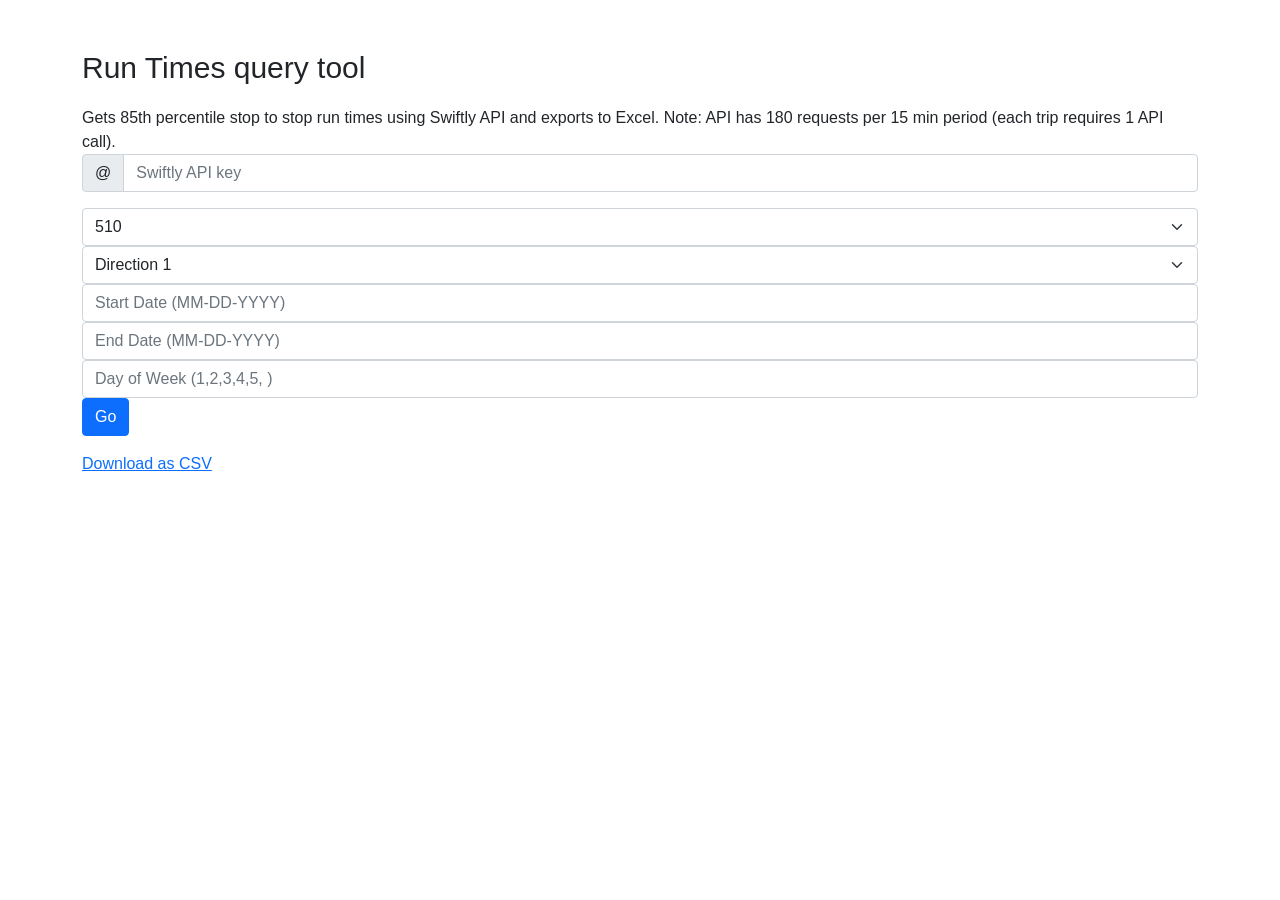
==== RunTimes/index.html @ 8a390b47 "run times first version Run times API tool, 85th percentile of run times." ====
<!DOCTYPE html>


<html>
  <head>
    <title>Run Times</title>
    <meta name="viewport" content="initial-scale=1.0, user-scalable=no">
    <meta charset="utf-8">
    <link rel="stylesheet" type="text/css" href="css/bootstrap.min.css">
    <link rel="stylesheet" type="text/css" href="css/style.css">
    
  </head>
  <body>
  
  <div class="container">
      <h1>Run Times query tool</h1>
	  Gets 85th percentile stop to stop run times using Swiftly API and exports to Excel.
	  Note: API has 180 requests per 15 min period (each trip requires 1 API call).
      <div class="menus">
		<div class="input-group mb-3">
			<span class="input-group-text" id="basic-addon1">@</span>
			<input type="text" id="swiftlyapikey" class="form-control" placeholder="Swiftly API key" aria-label="swiftlyapikey" aria-describedby="basic-addon1">
		</div>
		
		<select class="form-select" aria-label="Route" id="select-route">
			<option value="510" selected>510</option>
			<option value="511">511</option>
			<option value="512">512</option>
			<option value="513">513</option>
			<option value="522">522</option>
			<option value="532">532</option>
			<option value="535">532</option>

			<option value="542">542</option>
			<option value="545">545</option>
			<option value="550">550</option>
			<option value="554">554</option>
			<option value="556">556</option>
			<option value="560">560</option>
			<option value="566">566</option>
			<option value="574">574</option>
			<option value="577">577</option>
			<option value="578">578</option>
			<option value="580">580</option>
			<option value="586">586</option>
			<option value="590">590</option>
			<option value="592">592</option>
			<option value="594">594</option>
			<option value="595">595</option>
			<option value="596">596</option>
		  </select>
		  
		  
			<select class="form-select" aria-label="Direction" id="select-direction">
				<option value="1" selected>Direction 1</option>
				<option value="0">Direction 0</option>
			</select>
		
  
			<input class="form-control" id="datestart" type="text" placeholder="Start Date (MM-DD-YYYY)" aria-label="Start Date" required>

			<input class="form-control" id="dateend" type="text" placeholder="End Date (MM-DD-YYYY)" aria-label="End Date" required>


			<input class="form-control" id="daysofweek" type="text" placeholder="Day of Week (1,2,3,4,5, )" aria-label="DOW" required>
			
			<button class="btn btn-primary" type="submit" onClick="getUserInputs()">Go</button>
	 

			
		  
	  </div>
	  
      
	  
	  <div class="tablearea">
	  	<div class="status"></div>
	  	<table id="datatable" class="table table-hover"></table>
	  
	  </div>
	  
	<a href="#" onclick="download_table_as_csv('datatable',',');">Download as CSV</a>
	  
  </div>

    <script src="js/jquery-3.6.0.min.js"></script>
    <script src="js/bootstrap.min.js"></script>
     <script src="js/moment.min.js"></script>
    <script src="js/d3.min.js"></script>
 	<script src="js/scripts.js"></script>
  </body>
</html>
---- RunTimes/css/style.css ----
body {
  font-family: 'Roboto', sans-serif;
}

h1 {
  font-weight: 100;
  font-size: 30px;
  margin-top: 50px;
  margin-bottom: 20px;
}

h1 .divider {
	margin: 0 8px;
}

h1 .sub-headline {
	color: #888;
	font-weight: 300;
}


#map{
	width: 100%;
	height: 600px;	
}
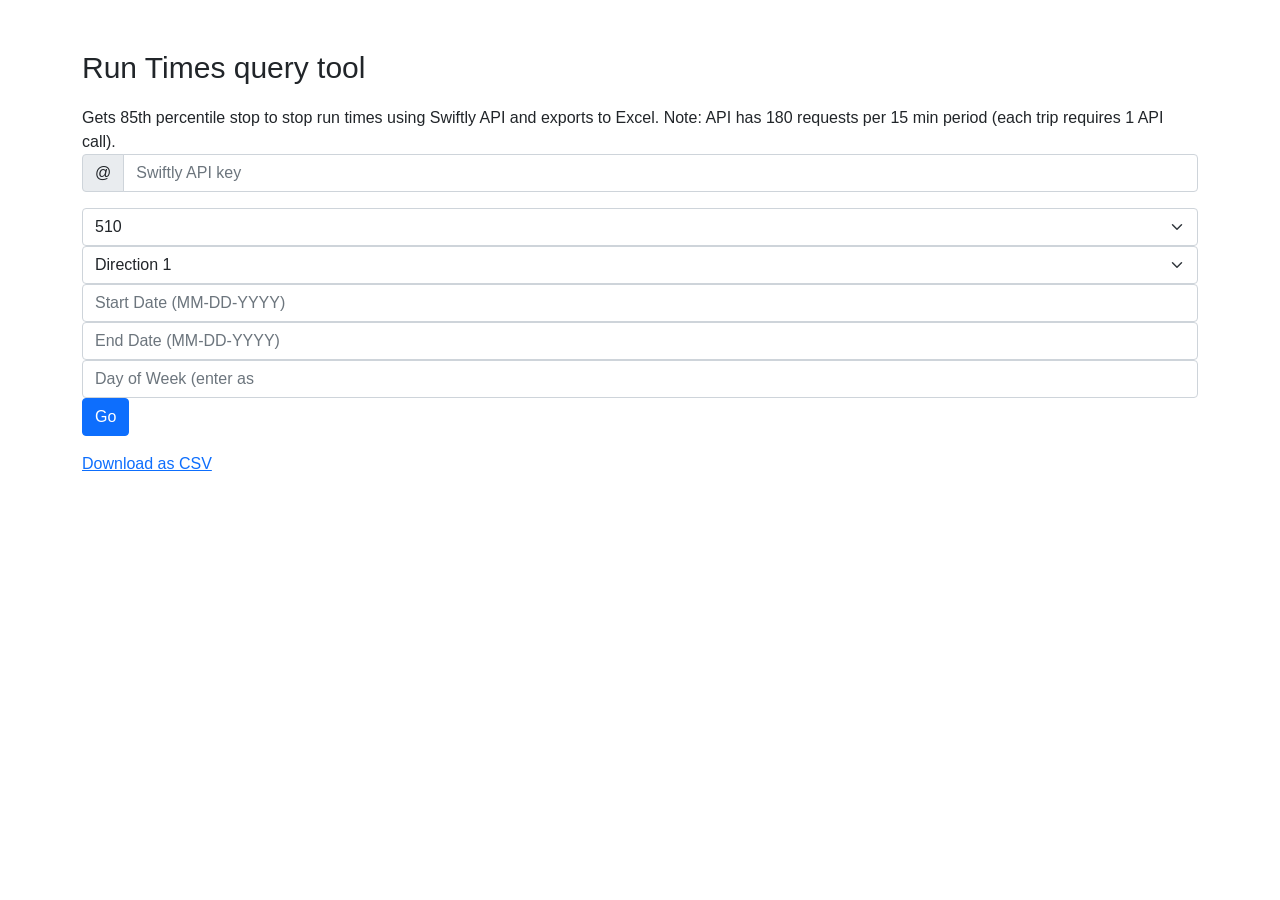
==== commit da833ecd: "Add loading status" ====
--- a/RunTimes/index.html
+++ b/RunTimes/index.html
@@ -64,7 +64,7 @@
 			<input class="form-control" id="dateend" type="text" placeholder="End Date (MM-DD-YYYY)" aria-label="End Date" required>
 
 
-			<input class="form-control" id="daysofweek" type="text" placeholder="Day of Week (1,2,3,4,5, )" aria-label="DOW" required>
+			<input class="form-control" id="daysofweek" type="text" placeholder="Day of Week (enter as "1,2,3,4,5,6,7")" aria-label="DOW" required>
 			
 			<button class="btn btn-primary" type="submit" onClick="getUserInputs()">Go</button>
 	 
@@ -76,7 +76,7 @@
       
 	  
 	  <div class="tablearea">
-	  	<div class="status"></div>
+	  	<div id="status"></div>
 	  	<table id="datatable" class="table table-hover"></table>
 	  
 	  </div>
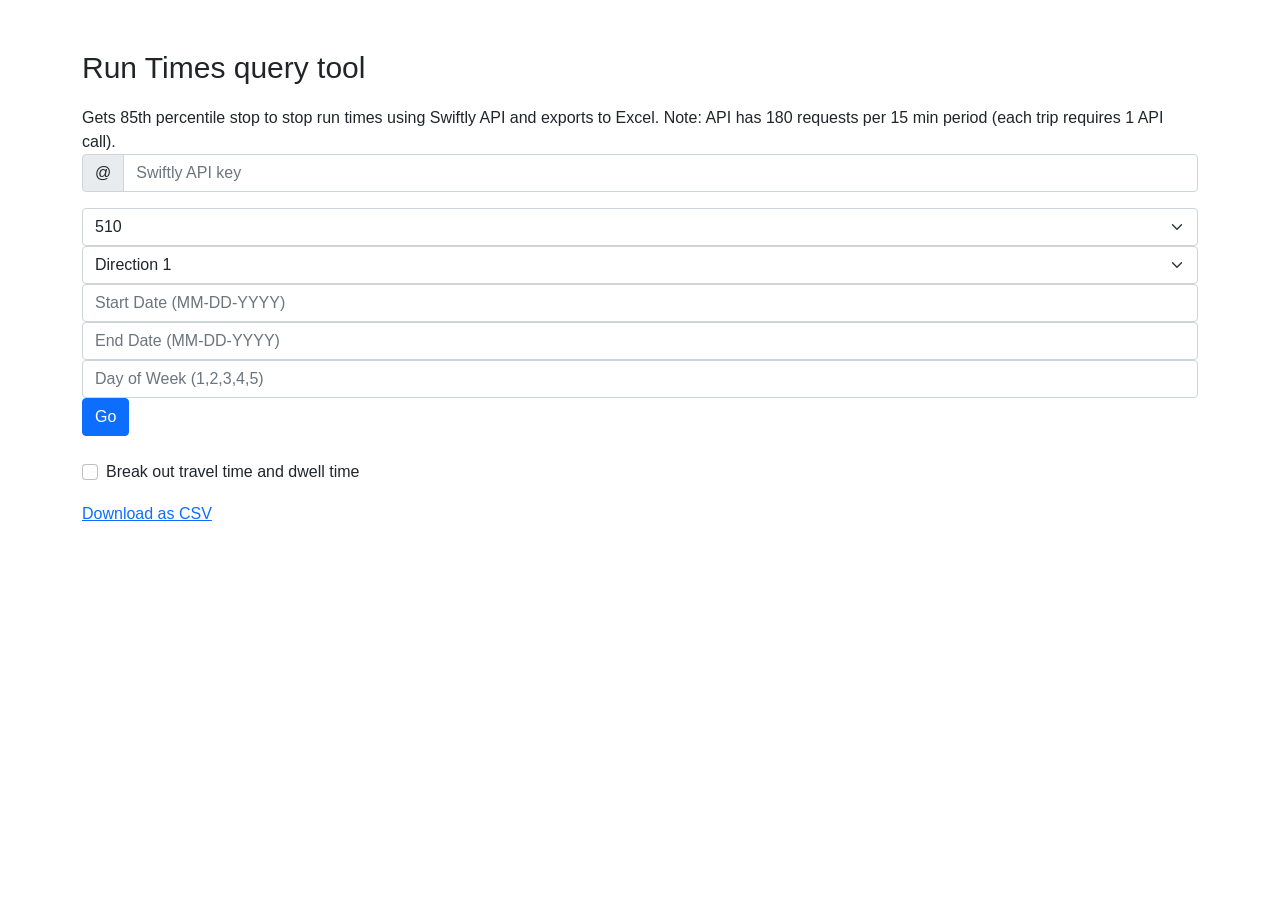
==== commit 2cea7559: "added sample size and break out dwell/travel" ====
--- a/RunTimes/index.html
+++ b/RunTimes/index.html
@@ -64,13 +64,24 @@
 			<input class="form-control" id="dateend" type="text" placeholder="End Date (MM-DD-YYYY)" aria-label="End Date" required>
 
 
-			<input class="form-control" id="daysofweek" type="text" placeholder="Day of Week (enter as "1,2,3,4,5,6,7")" aria-label="DOW" required>
+			<input class="form-control" id="daysofweek" type="text" placeholder="Day of Week (1,2,3,4,5)" aria-label="DOW" required>
 			
 			<button class="btn btn-primary" type="submit" onClick="getUserInputs()">Go</button>
 	 
 
 			
 		  
+	  </div>
+	  <div><br></div>
+	  <div>
+		<div class="form-check">
+          <input class="form-check-input" type="checkbox" value="" id="showTravelandDwell" onclick="createRuntimesByStopTableAggregated(tripStopData)"> 
+          <label class="form-check-label" for="flexCheckDefault">
+            Break out travel time and dwell time
+          </label>
+        </div>  
+		  
+	  
 	  </div>
 	  
       
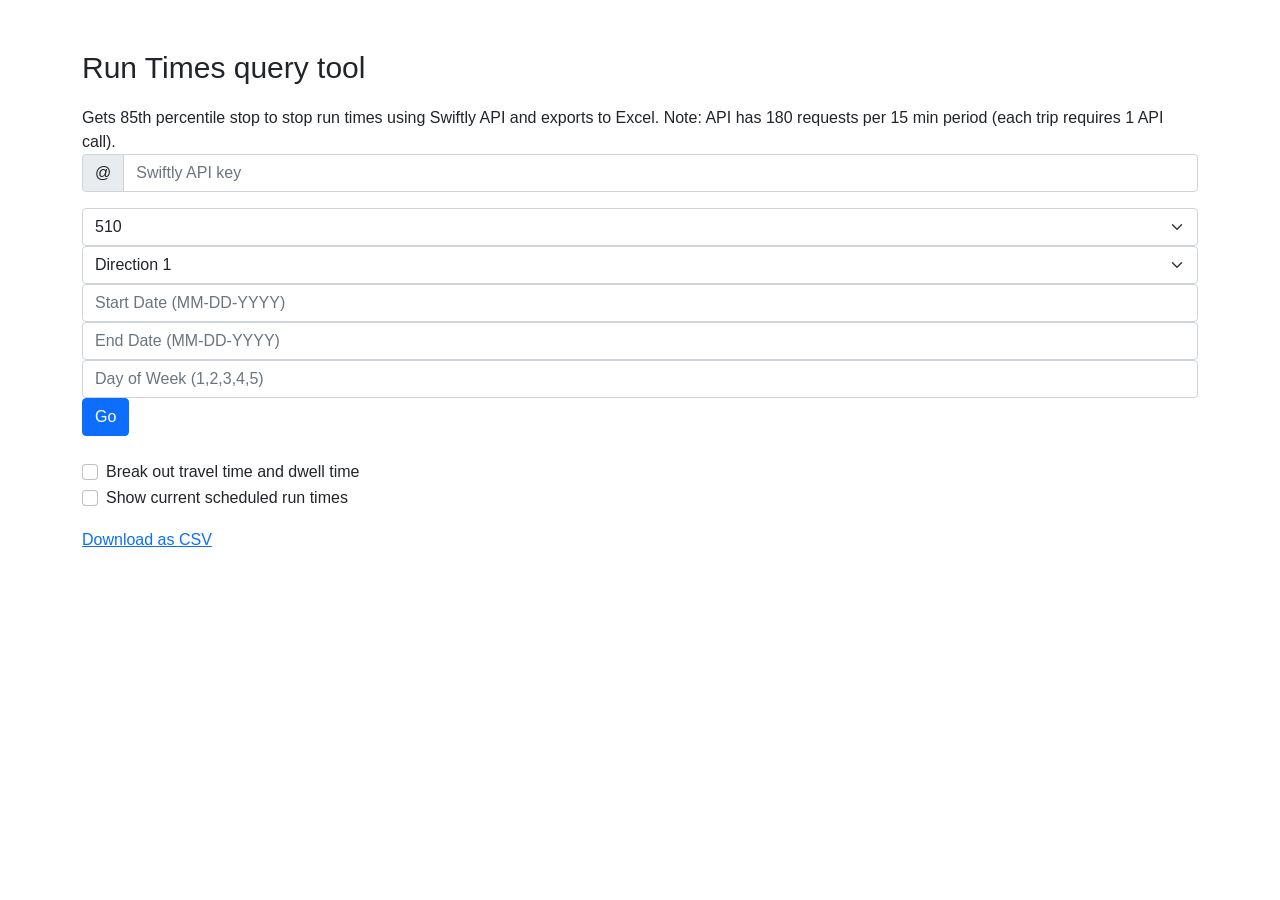
==== commit 318ac5fd: "Add scheduled times" ====
--- a/RunTimes/index.html
+++ b/RunTimes/index.html
@@ -81,6 +81,13 @@
           </label>
         </div>  
 		  
+		  <div class="form-check">
+          <input class="form-check-input" type="checkbox" value="" id="showScheduledRunTimes" onclick="createRuntimesByStopTableAggregated(tripStopData)"> 
+          <label class="form-check-label" for="flexCheckDefault">
+            Show current scheduled run times
+          </label>
+        </div>  
+		  
 	  
 	  </div>
 	  
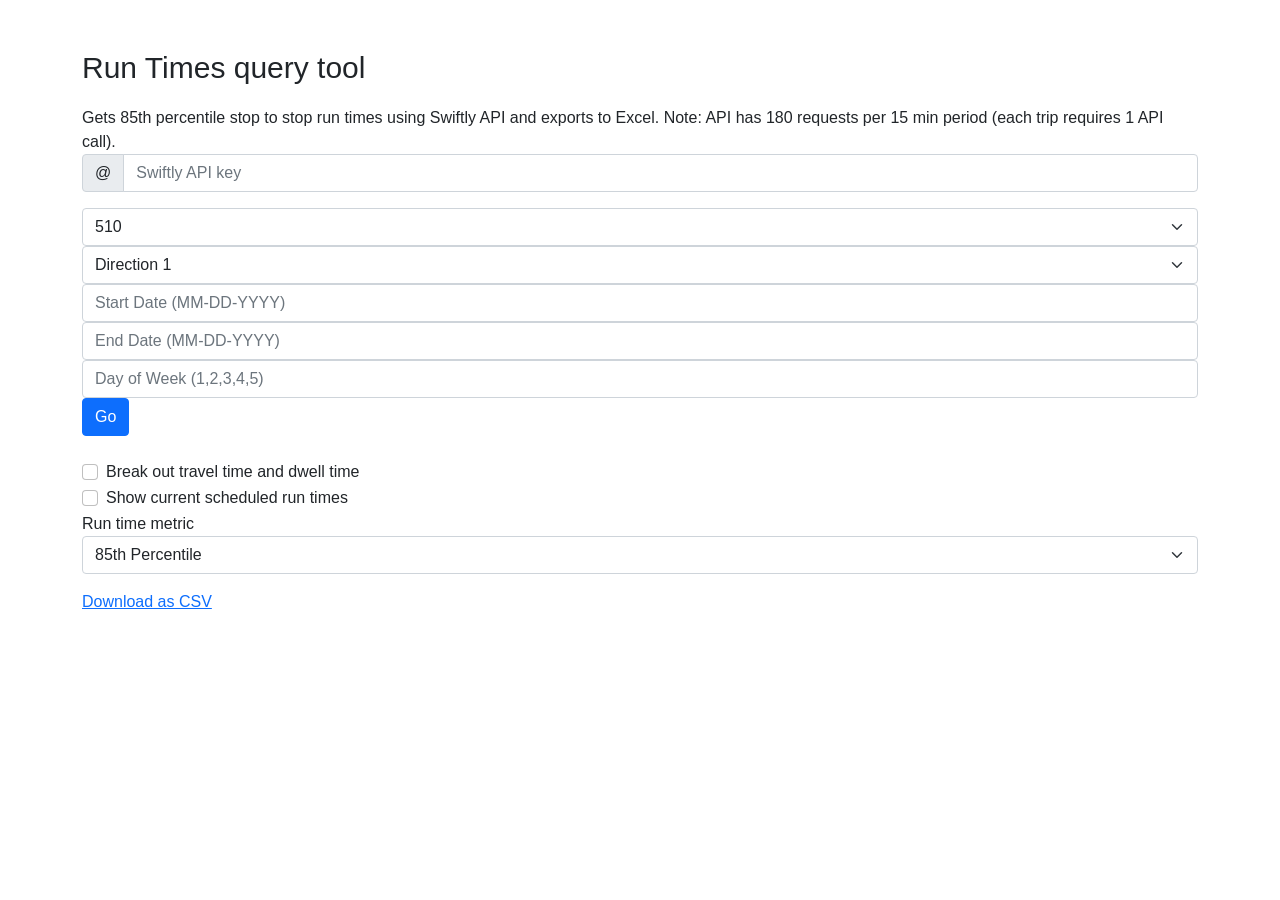
==== commit ee71b7b0: "Add ability to select percentile, mean, median" ====
--- a/RunTimes/index.html
+++ b/RunTimes/index.html
@@ -86,7 +86,18 @@
           <label class="form-check-label" for="flexCheckDefault">
             Show current scheduled run times
           </label>
-        </div>  
+		  </div>
+		  
+		Run time metric	  
+	  <select class="form-select" aria-label="percentiles" id="select-percentiles" onchange="createRuntimesByStopTableAggregated(tripStopData)">
+		<option value="85th" selected>85th Percentile</option>
+		<option value="Median">Median</option>
+		<option value="Average">Average</option>
+	  </select> 
+
+
+
+		  
 		  
 	  
 	  </div>
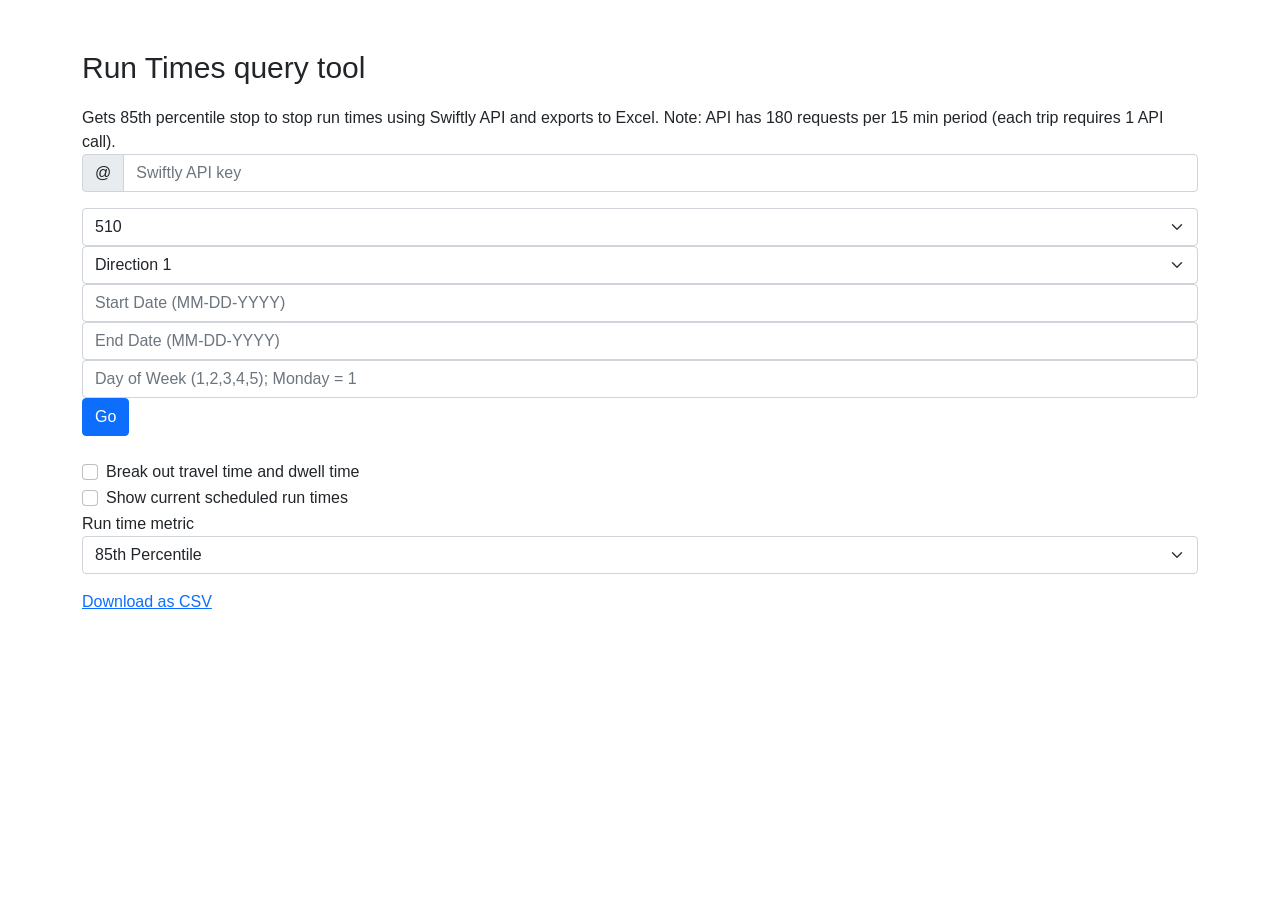
==== commit d2996597: "Update index.html" ====
--- a/RunTimes/index.html
+++ b/RunTimes/index.html
@@ -64,7 +64,7 @@
 			<input class="form-control" id="dateend" type="text" placeholder="End Date (MM-DD-YYYY)" aria-label="End Date" required>
 
 
-			<input class="form-control" id="daysofweek" type="text" placeholder="Day of Week (1,2,3,4,5)" aria-label="DOW" required>
+			<input class="form-control" id="daysofweek" type="text" placeholder="Day of Week (1,2,3,4,5); Monday = 1" aria-label="DOW" required>
 			
 			<button class="btn btn-primary" type="submit" onClick="getUserInputs()">Go</button>
 	 
